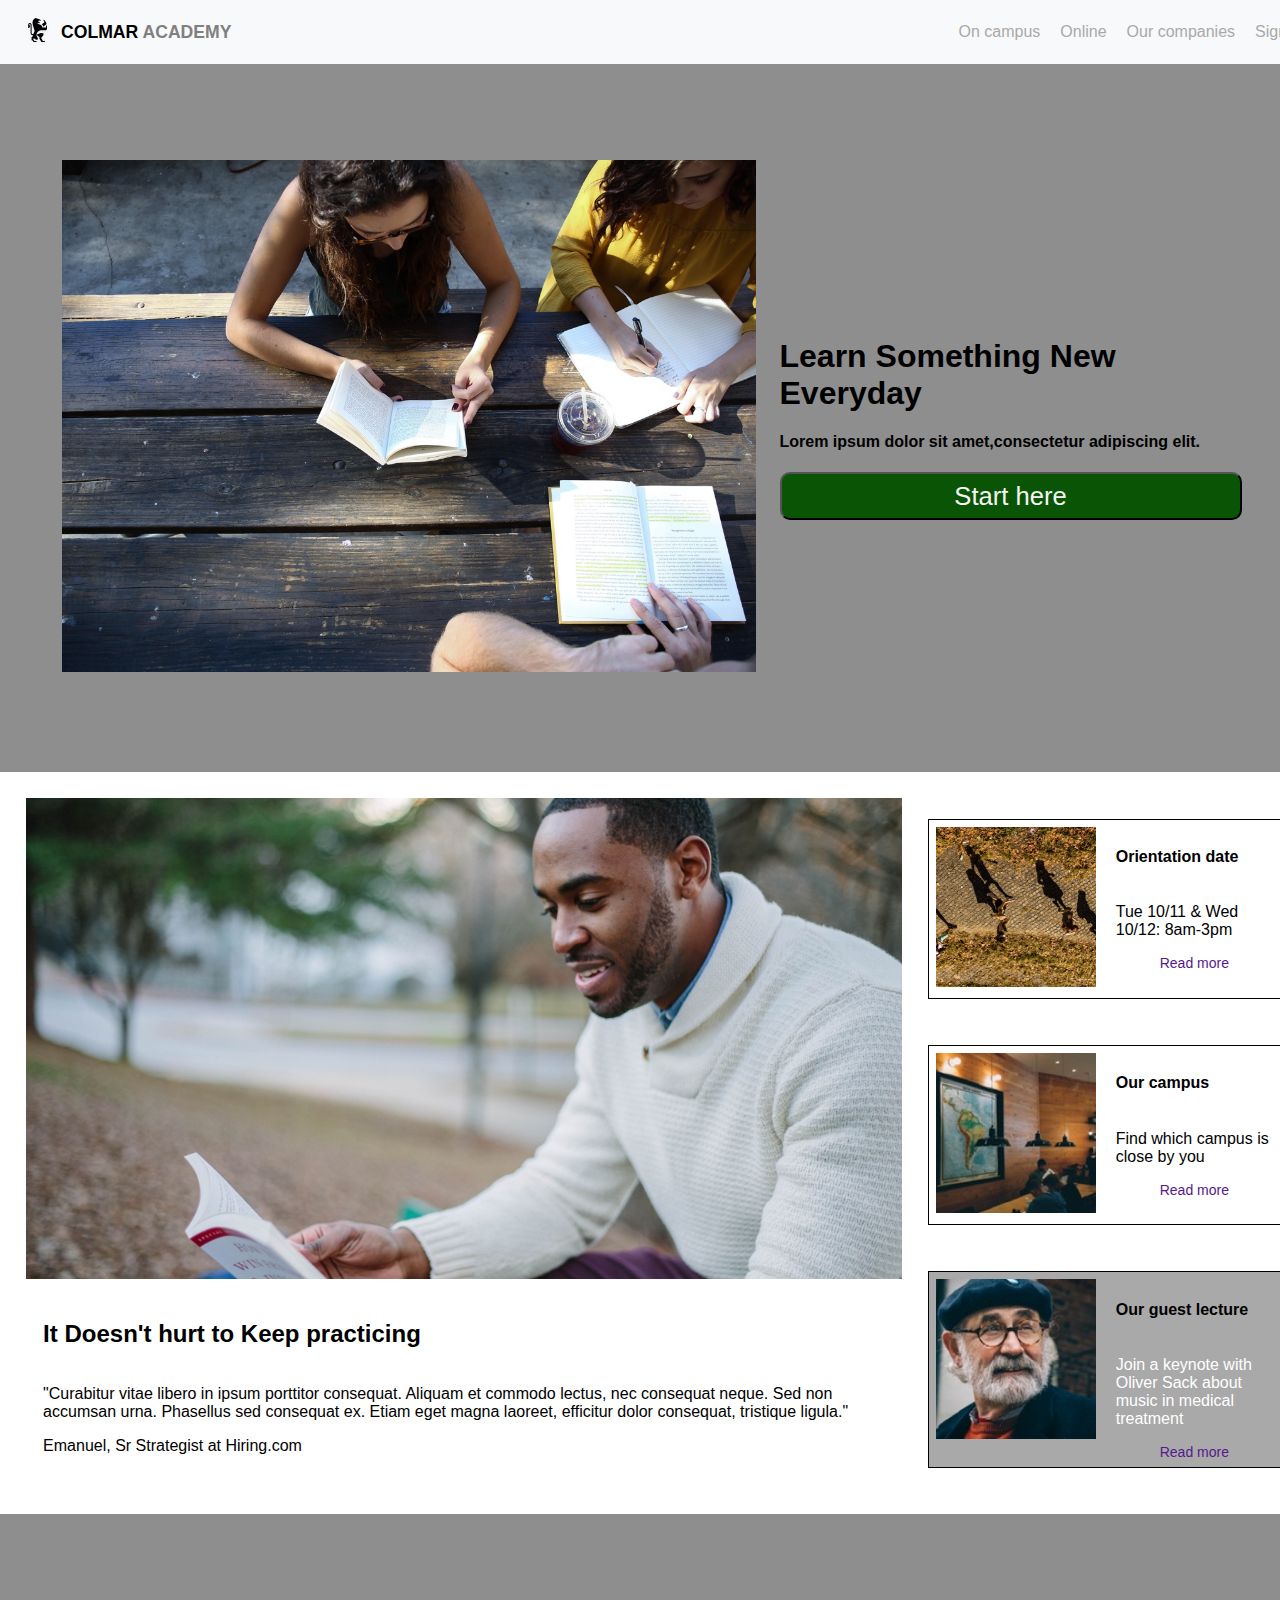
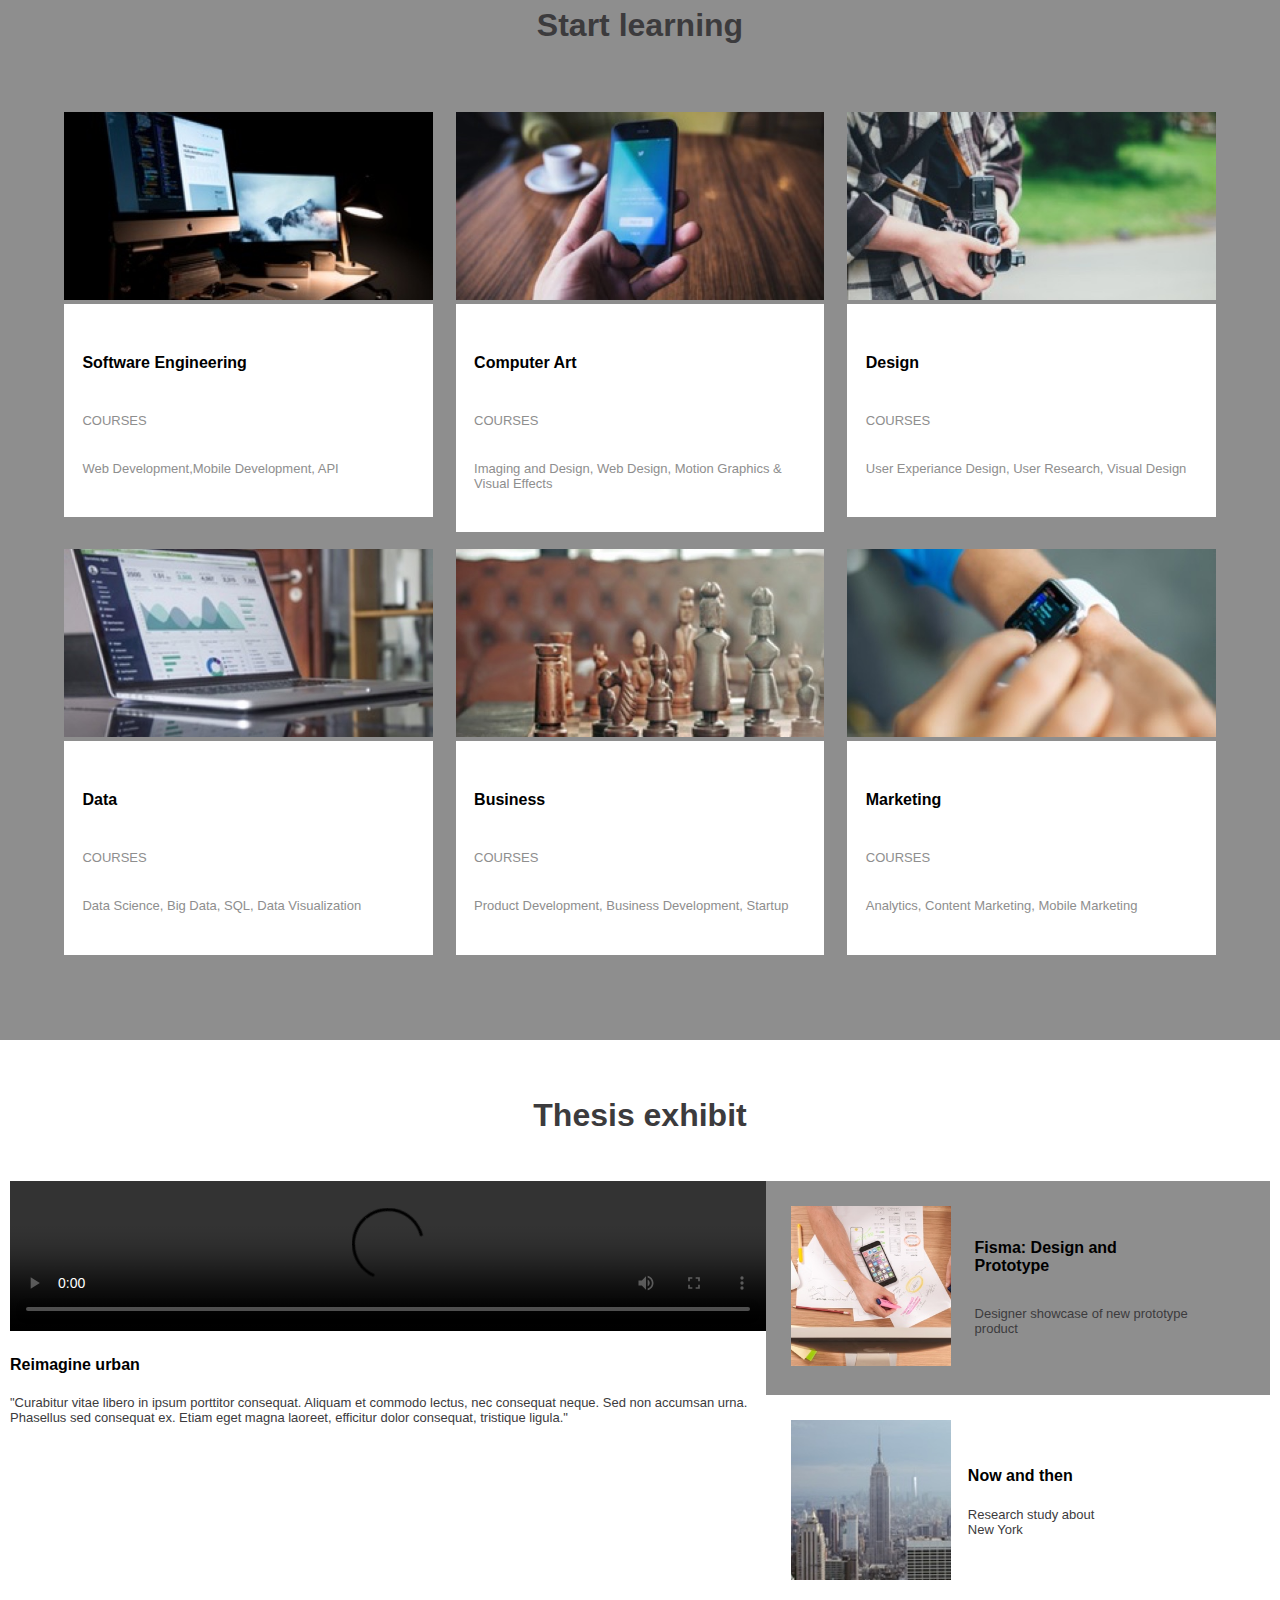
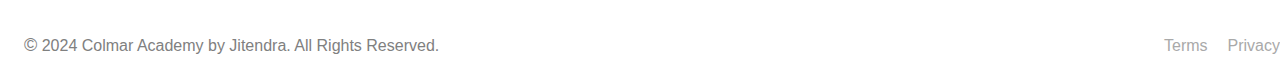
==== index.html @ f3ed602b "Rename colmar.html to index.html" ====
<!DOCTYPE html>
<html lang="en">

<head>

    <meta charset="utf-8">
    <meta http-equiv="X-UA-Compatible" content="IE=edge">
    <meta name="viewport" content="width=device-width, initial-scale=1">
    <title>
        Colmar Academy
    </title>
    <link rel="icon" type="image/x-icon" href="capstone_colmar_assets/images/ic-logo.svg">
    <link rel="stylesheet"
        href="https://fonts.googleapis.com/css2?family=Material+Symbols+Outlined:opsz,wght,FILL,GRAD@20..48,100..700,0..1,-50..200" />
    <link href="https://cdn.jsdelivr.net/npm/bootstrap@5.2.3/dist/css/bootstrap.min.css" rel="stylesheet"
        integrity="sha384-rbsA2VBKQhggwzxH7pPCaAqO46MgnOM80zW1RWuH61DGLwZJEdK2Kadq2F9CUG65" crossorigin="anonymous">
    <link rel="stylesheet" type="text/css" href="css/colmar.css">

</head>

<body>
    <!--header section-->
    <header>
        <navbar class="navbar ">

            <!--Logo section-->
            <div class="left">
                <img src="capstone_colmar_assets/images/ic-logo.svg" alt="logo" type="image/x-icon">
                <p><span style="color:black">COLMAR</span> <span style="color:grey">ACADEMY</span></p>
            </div>

            <!--navigation section-->
            <div class="right">
                <nav>
                    <ul>
                        <li><a href="#">On campus</a></li>
                        <li><a href="#">Online</a></li>
                        <li><a href="#">Our companies</a></li>
                        <li><a href="#">Sign in</a></li>
                    </ul>
                </nav>
            </div>
        </navbar>
    </header>

    <!-- Main section-->
    <main>
        <!--section1-->
        <div class="sec1">
            <div class="banner">
                <img src="capstone_colmar_assets/images/banner.jpg" alt="banner image">
            </div>

            <div class="banner-content">
                <h1>Learn Something New Everyday</h1>
                <h4>Lorem ipsum dolor sit amet,consectetur adipiscing elit.</h4>
                <button><a>Start here</a></button>
            </div>
        </div>

        <!--section2-->
        <div class="sec2">
            <div class="info-left">
                <img src="capstone_colmar_assets/images/information-main.jpg" alt="info image">
                <div class="banner-left-info">
                    <h2>It Doesn't hurt to Keep practicing</h2>
                    <p>"Curabitur vitae libero in ipsum porttitor consequat. Aliquam et
                        commodo lectus, nec consequat neque. Sed non accumsan urna.
                        Phasellus sed consequat ex. Etiam eget magna laoreet, efficitur
                        dolor consequat, tristique ligula."
                    </p>
                    <p>Emanuel, Sr Strategist at Hiring.com</p>
                </div>
            </div>

            <div class="info-right">
                <div class="application">
                    <div class="application-img">
                        <img class="application-left-desktop"
                            src="capstone_colmar_assets/images/information-orientation.jpg" alt="Shadows" />
                        <img class="application-left-mobile"
                            src="capstone_colmar_assets/images/information-orientation-mobile.jpg" alt="Shadows" />
                    </div>
                    <div class="application-info">
                        <h4>Orientation date</h4>
                        <p>Tue 10/11 & Wed 10/12: 8am-3pm</p>
                        <button><a href="">Read more</a></button>
                    </div>
                </div>
                <div class="campus">
                    <div class="campus-img">
                        <img class="campus-left-desktop" src="capstone_colmar_assets/images/information-campus.jpg"
                            alt="A group of people sitting around the table" />
                        <img class="campus-left-mobile"
                            src="capstone_colmar_assets/images/information-campus-mobile.jpg"
                            alt="A group of people sitting around the table" />
                    </div>
                    <div class="campus-info">
                        <h4>Our campus</h4>
                        <p>Find which campus is close by you</p>
                        <button><a href="">Read more</a></button>
                    </div>
                </div>
                <div class="guest">
                    <div class="guest-img">
                        <img class="guest-left-desktop"
                            src="capstone_colmar_assets/images/information-guest-lecture.jpg"
                            alt="Portrait of a professor" />
                        <img class="guest-left-mobile"
                            src="capstone_colmar_assets/images/information-guest-lecture-mobile.jpg"
                            alt="Portrait of a professor" />
                    </div>
                    <div class="guest-info">
                        <h4>Our guest lecture</h4>
                        <p>
                            Join a keynote with Oliver Sack about music in medical treatment
                        </p>
                        <button><a href="">Read more</a></button>
                    </div>
                </div>
            </div>
        </div>

        <!-- section3-->

        <div class="sec3">
            <section class="c1-container">
               <h1>Start learning</h1>
                <div class="c1-grid">
                 
                    <div class="c1-1">
                        <div class="c1-img">
                            <img src="capstone_colmar_assets/images/course-software.jpg" alt="software course image" />
                        </div>
                        <div class="c1-info">
                            <h4>Software Engineering</h4>
                            <p>COURSES</p>
                            <p>Web Development,Mobile Development, API</p>
                        </div>
                    </div>  
                    
                    <div class="c1-2">
                        <div class="c1-img">
                            <img src="capstone_colmar_assets/images/course-computer-art.jpg"
                                alt="computer art course" />
                        </div>
                        <div class="c1-info">
                            <h4>Computer Art</h4>
                            <p>COURSES</p>
                            <p>Imaging and Design, Web Design, Motion Graphics & Visual Effects</p>
                        </div>
                    </div> 
                   
                   <div class="c1-3">
                        <div class="c1-img">
                            <img src="capstone_colmar_assets/images/course-design.jpg" alt="Design course image" />
                        </div>
                        <div class="c1-info">
                            <h4>Design</h4>
                            <p>COURSES</p>
                            <p>User Experiance Design, User Research, Visual Design</p>
                        </div>
                    </div> 
               
                <div class="c1-4">
                        <div class="c1-img">
                            <img src="capstone_colmar_assets/images/course-data.jpg" alt="Data course image" />
                        </div>
                        <div class="c1-info">
                            <h4>Data</h4>
                            <p>COURSES</p>
                            <p>Data Science, Big Data, SQL, Data Visualization</p>
                        </div>
                    </div> 
               
               <div class="c1-5">
                        <div class="c1-img">
                            <img src="capstone_colmar_assets/images/course-business.jpg" alt="business course image" />
                        </div>
                        <div class="c1-info">
                            <h4>Business</h4>
                            <p>COURSES</p>
                            <p>Product Development, Business Development, Startup</p>
                        </div>
                    </div> 
               
                    <div class="c1-6"> 
                        <div class="c1-img">
                            <img src="capstone_colmar_assets/images/course-marketing.jpg"
                                alt="marketing course image" />
                        </div>
                        <div class="c1-info">
                            <h4>Marketing</h4>
                            <p>COURSES</p>
                            <p>Analytics, Content Marketing, Mobile Marketing</p>
                        </div>
                    </div> 
                </div>
            </section>
        </div>

        <!--section4-->
        <div class="sec4">
            <h1>Thesis exhibit</h1>
            <div class="thesis-grid">
                <article class="urban-container">
                    <div class="urban-video">
                        <video src="capstone_colmar_assets/videos/thesis.mp4" controls></video>
                    </div>
                    <div class="urban-info">
                        <h4>Reimagine urban</h4>
                        <p>
                            "Curabitur vitae libero in ipsum porttitor consequat. Aliquam et
                            commodo lectus, nec consequat neque. Sed non accumsan urna.
                            Phasellus sed consequat ex. Etiam eget magna laoreet, efficitur
                            dolor consequat, tristique ligula."
                        </p>
                    </div>
                </article>
                <article class="other-thesis-container">
                    <div class="fisma">
                        <div class="fisma-img">
                            <img src="capstone_colmar_assets/images/thesis-fisma.jpg"
                                alt="Someone highlighting text on paper" />
                        </div>
                        <div class="fisma-info">
                            <h4>Fisma: Design and Prototype</h4>
                            <p>Designer showcase of new prototype product</p>
                        </div>
                    </div>
                    <div class="now-and-then">
                        <div class="nt-img">
                            <img src="capstone_colmar_assets/images/thesis-now-and-then.jpg"
                                alt="Image of empire state building" />
                        </div>
                        <div class="nt-info">
                            <h4>Now and then</h4>
                            <p>Research study about New York</p>
                        </div>
                    </div>
                </article>
            </div>
        </div>
    </main>

    <!--footer section-->
    <footer>
        <div class="container">
            <p>
                <text style="font-size:large ;">©</text> 2024 Colmar Academy by Jitendra. All Rights Reserved.
            </p>
            <nav>
                <ul>
                    <li><a href="#">Terms</a></li>
                    <li><a href="#">Privacy</a></li>
                </ul>
            </nav>
        </div>
    </footer>
</body>

</html>
---- css/colmar.css ----
body {
    font-family: 'Roboto', sans-serif;
    margin: 0;
    padding: 0;

}

/*header section*/
.navbar {
    height: 64px;
    width: 100%;
    display: flex;
    padding-left: 24px;
    padding-right: 24px;
    justify-content: space-between;
    background-color: #f8f9fa;
    align-items: center;
}

.navbar .left {
    display: flex;
    align-items: center;
    font-size: 1.1rem;
    height: 32px;

    p {
        padding-left: 10px;
        margin: 0;
        font-weight: bold;
    }
}

.navbar ul,
footer ul {
    list-style-type: none;
    display: flex;
    padding: 0;
    margin: 0;

    li {
        margin-left: 20px;

    }

    a {
        text-decoration: none;
        color: darkgrey;
        font-size: 16px;
        transition: color 0.3s ease;
    }

    a:hover {
        color: blue;
    }
}

/* Main section */

.sec1 {
    background-color: #8e8e8e;
    display: flex;
    padding: 5% 3%;

    .banner {
        width: 60%;
        margin: 32px 24px;
        float: left;

        img {
            width: 100%;
        }
    }

    .banner-content {
        width: 40%;
        margin: auto;
    }

    .banner-content button {
        background-color: rgb(9, 85, 5);
        width: 100%;
        height: 3rem;
        cursor: pointer;
        font-size: 2vw;
        border-radius: 10px;
        color: whitesmoke;

        :hover {
            transform: translateY(50px);
        }
    }
}

/*sec2*/
.sec2 {
    display: flex;
}

.info-left {
    padding: 2%;

    img {
        width: 100%;
        max-height: auto;
    }
}

.banner-left-info {
    padding: 2%;
    p{
        font-size:medium;
    }
    h2 {
        padding-bottom: 2%;
    }
}

.info-right {
    display: flex;
    flex-direction: column;
    justify-content:space-evenly;
    img {
        width: 10rem;
        height: fit-content;
        flex: 1;
        margin-right: 20px;
    }

    button {
        background: none;
        border: 0;
        margin: 0;
        padding: 0;
        a {
            text-decoration: none;
            font-size: 14px;
        }
    }
    .campus-left-mobile,.guest-left-mobile,.application-left-mobile{
        display: none;
    }

}

.application,
.campus,
.guest {
    display: flex;
    flex-direction: row;
    flex-wrap: nowrap;
    overflow-x:auto;
    border: 1px solid black;
    border-right: none;
    padding: 2%;
  h4,p{  font-size: 100%;
    text-wrap: wrap;
}
h4{
    font-weight: bold;
}
}
.guest {
    background-color: darkgrey;
    p {
        color: white;
    }
}

.application-info,
.campus-info,
.guest-info {
    display: flex;
    flex-direction: column;  

}



/*sec3*/
/*Start learning Section*/
.c1-container {
    background-color: #8e8e8e;
    padding: 2% 5% 8% 5%;
}

.c1-container >h1 {
    text-align: center;
    color: #3c3b3d;
    padding: 4%;
}

.c1-grid {
    display: grid;
    grid-template-columns: repeat(3, 1fr);
    grid-gap: 2%;
    img {
        width: 100%;
    }
}

.c1-grid >* {
    display: flex;
    flex-direction: column;
}

.c1-info {
    background-color: white;
    padding: 5%;
}

.c1-info >* {
    padding: 3% 0;
}

.c1-info >p {
    font-size: small;
    color: #8e8e8e;
}


/*sec4*/
.sec4{
    padding: 10px;
    p {
        font-size: small;
        color: #3c3b3d;
    }
    img {
        width: 10rem;
    }
}
.sec4 >h1 {
    color: #3c3b3d;
    text-align: center;
    padding: 2%;
}

.thesis-grid {
    display: grid;
    grid-template-columns: 3fr 2fr;
}

/**** Other thesis container ****/
.other-thesis-container, .urban-container, .fisma-info,.nt-info {
    display: flex;
    flex-direction: column; 
}


.fisma,.now-and-then {
    display: flex;
    padding: 5%;
}

.fisma {
    background-color: #8e8e8e;
}

.fisma-info,.nt-info {
    justify-content: center;
}

.fisma-info >*, .nt-info >* {
    padding: 1%;
    margin: 5% 8%;
} 

/**** Urban container ****/
 .urban-container {
    display: flex;
    flex-direction: column;
}

.urban-video >video {
    width: 100%;
}

/*footer section*/
footer .container {
    display: flex;
    align-items: center;
    justify-content: space-between;
    margin-left: 24px;
    color: grey;
}

@media (max-width: 768px) {

    .application,
    .campus,
    .guest {
        flex-direction: column;
        img {
            margin-right: 0;
            margin-bottom: 20px;
        }
    }
    .guest-left-mobile,.application-left-mobile,.campus-left-mobile {
        display: none;
    }

    .guest-left-mobile,.application-left-mobile,.campus-left-mobile {
        display: block;
    }
}
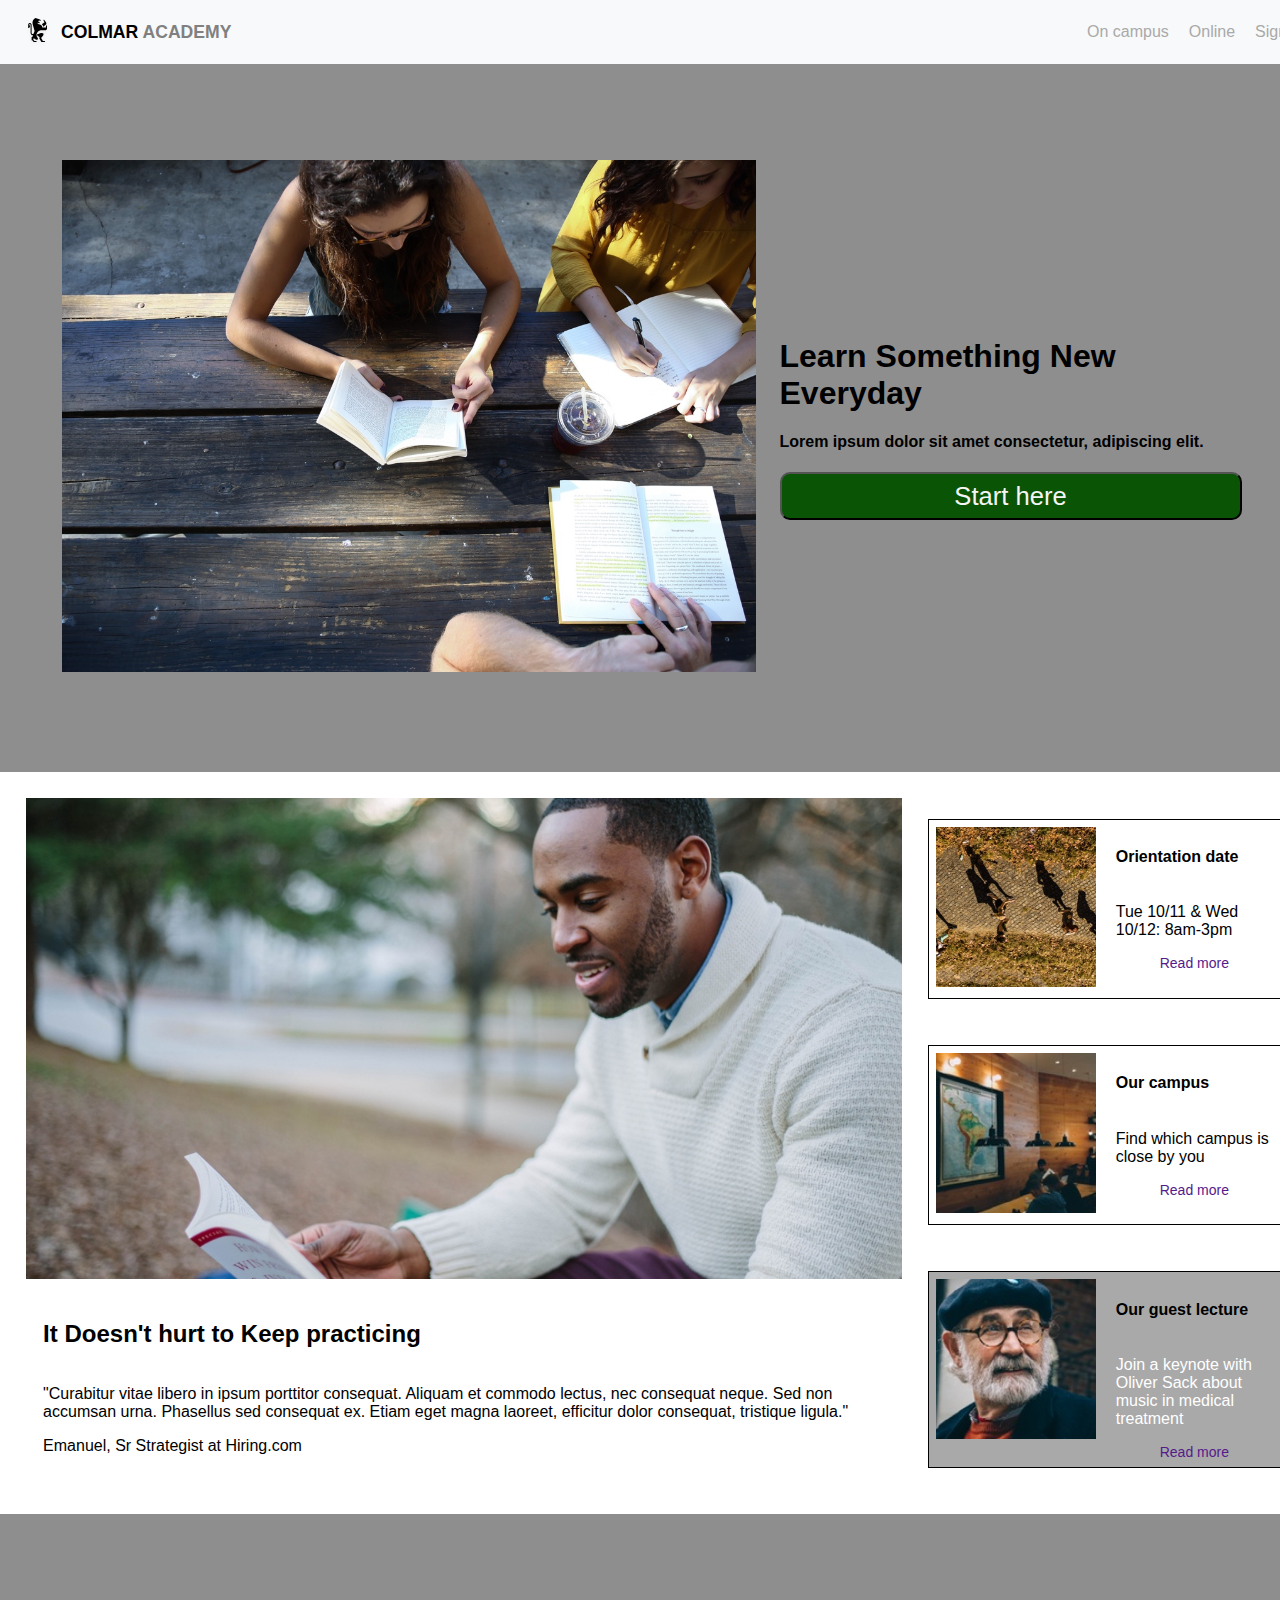
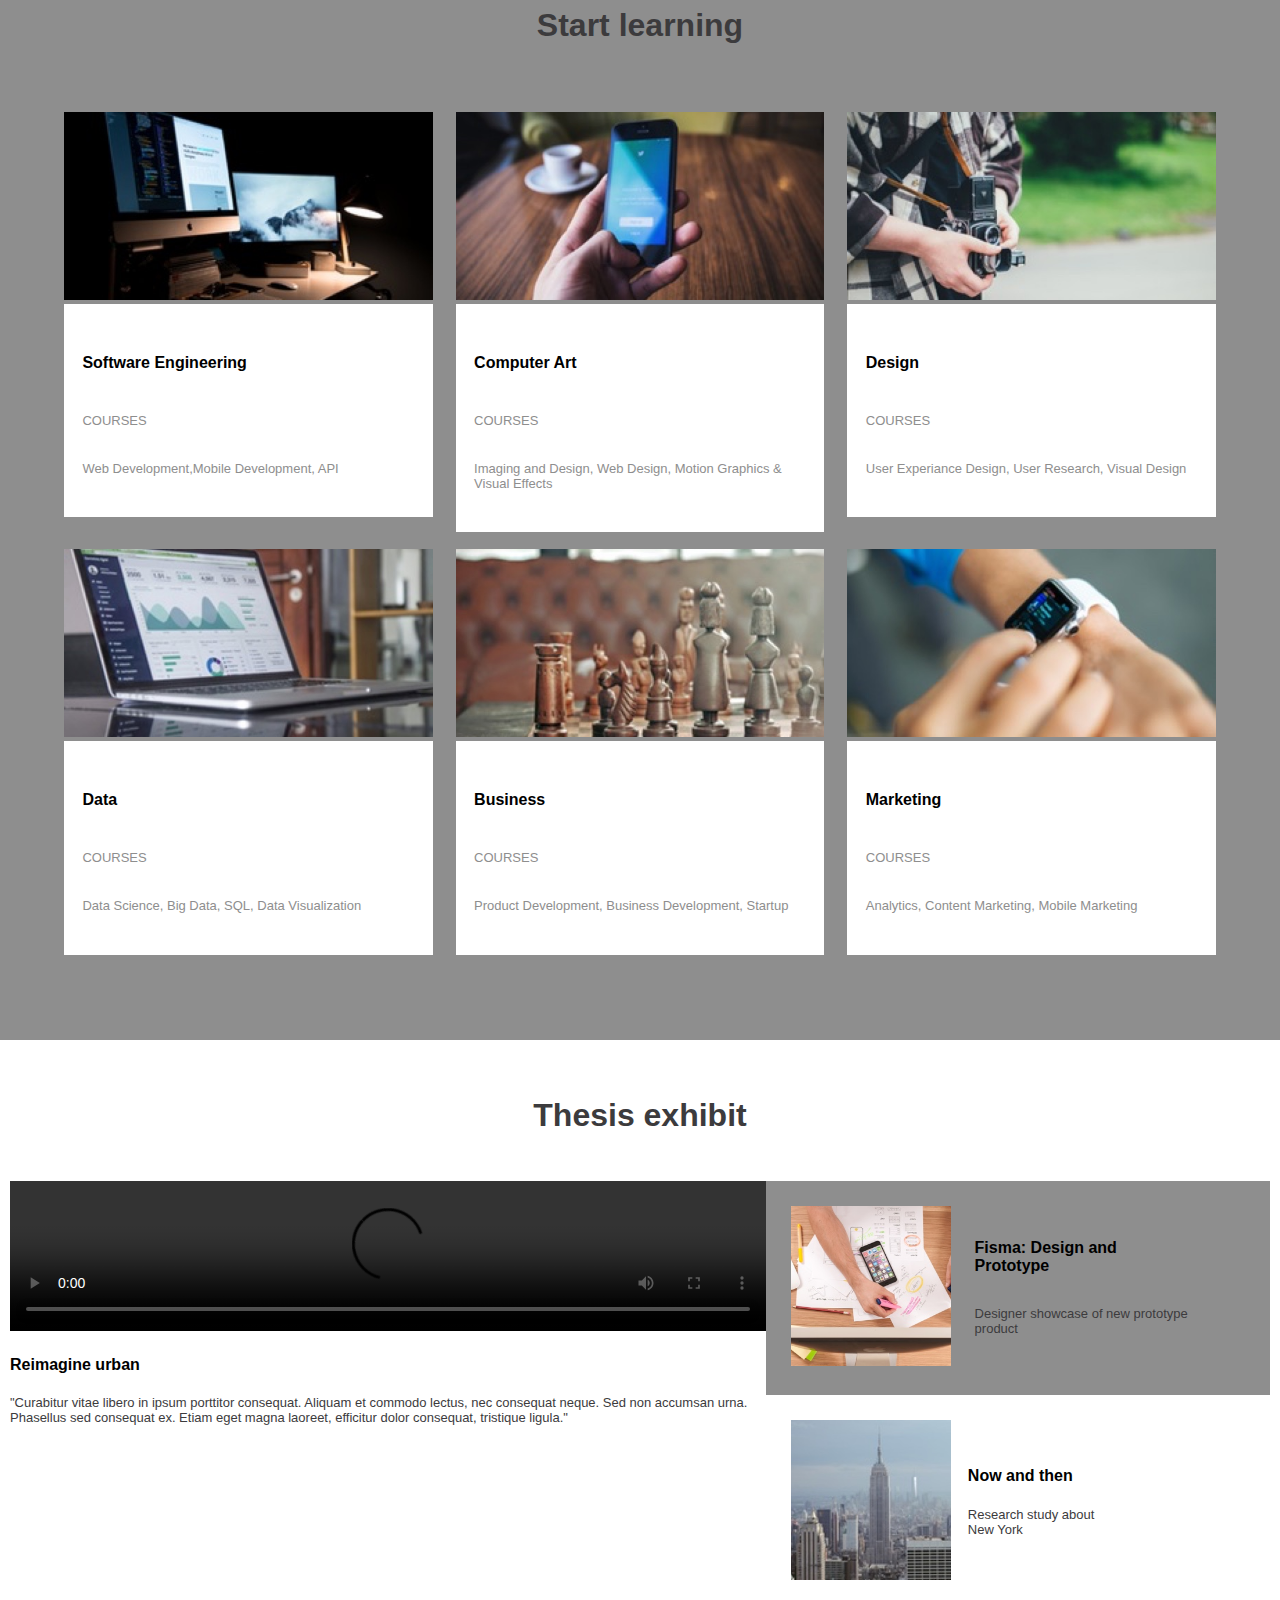
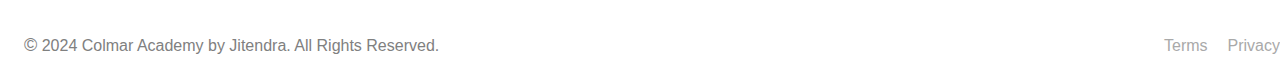
==== commit ae406bc9: "Update index.html" ====
--- a/index.html
+++ b/index.html
@@ -35,7 +35,6 @@
                     <ul>
                         <li><a href="#">On campus</a></li>
                         <li><a href="#">Online</a></li>
-                        <li><a href="#">Our companies</a></li>
                         <li><a href="#">Sign in</a></li>
                     </ul>
                 </nav>
@@ -53,7 +52,7 @@
 
             <div class="banner-content">
                 <h1>Learn Something New Everyday</h1>
-                <h4>Lorem ipsum dolor sit amet,consectetur adipiscing elit.</h4>
+                <h4>Lorem ipsum dolor sit amet consectetur, adipiscing elit.</h4>
                 <button><a>Start here</a></button>
             </div>
         </div>
